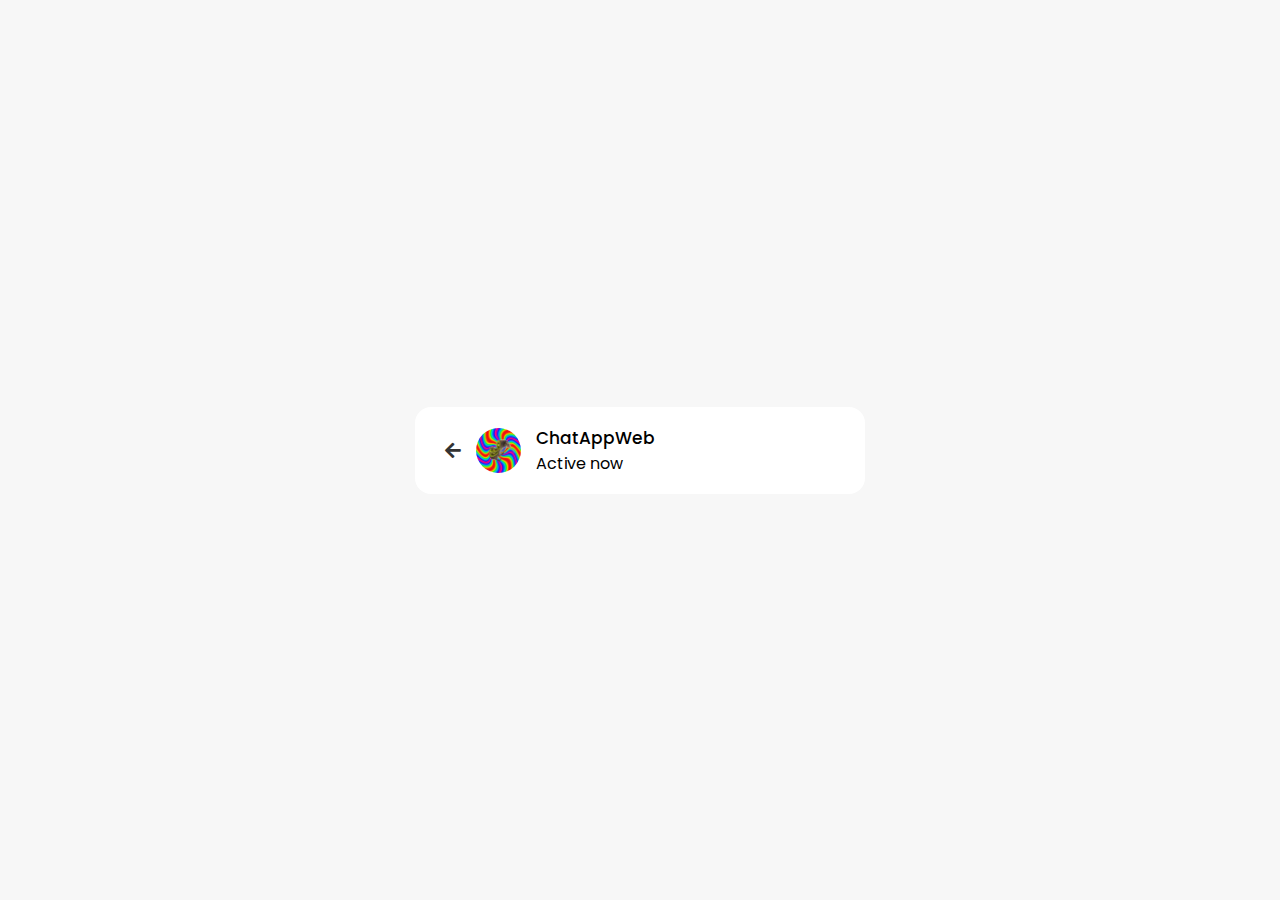
==== chat.html @ 97b1a99a "Agregue contenido html y css" ====
<!DOCTYPE html>
<html lang="en">
<head>
    <meta charset="UTF-8">
    <meta http-equiv="X-UA-Compatible" content="IE=edge">
    <meta name="viewport" content="width=device-width, initial-scale=1.0">
    <link rel="stylesheet" href="style.css">
    <link rel="stylesheet" href="https://cdnjs.cloudflare.com/ajax/libs/font-awesome/5.15.2/css/all.min.css"/>
    <title>ChatApp</title>
</head>
<body>
    <div class="wrapper">
        <section class="chat-area">
            <header>
                <a href="#"class="back-icon"><i class="fas fa-arrow-left"></i></a>
                <img src="img.jpg" alt="">
                <div class="details">
                    <span>ChatAppWeb</span>
                    <p>Active now</p>
                </div>
            </header>
            <div>
            </div>
        </section>
    </div>

</body>
</html>
---- style.css ----
@import url('https://fonts.googleapis.com/css2?family=Poppins:wght@200;300;400;500;600;700&display=swap');
*{
  margin: 0;
  padding: 0;
  box-sizing: border-box;
  text-decoration: none;
  font-family: 'Poppins', sans-serif;
}
body{
    display: flex;
    align-items: center;
    justify-content: center;
    min-height: 100vh;
    background-color: #f7f7f7;
}
.wrapper{
    background: #fff;
    width: 450px;
    border-radius: 16px;
    box-shadow: 0 0 128px 0 rgba(0,0,0,0.1)
                0 32px 64px -48px rgba(0,0,0,0.5);
}

/*Signup form CSS code*/
.form{
    padding: 25px 30px;
}
.form header{
    font-size: 25px;
    font-weight: 600;
    padding-bottom: 10px;
    border-bottom: 1px solid #e6e6e6;   
}
.form form{
    margin: 20px 0;
}
.form form .error-txt{
    color: #721c24;
    background:#f8d7da;
    padding: 8px 10px;
    text-align: center;
    border-radius: 5px;
    margin-bottom: 10px;
    border: 1px solid #f5c6cb;
}
.form form .field{
    display: flex;
    position: relative;
    flex-direction: column;
    margin-bottom: 10px;
}
.form form .field label{
    margin-bottom: 2px;
}
.form form .input input{
    outline: none;
}
.form form .input input{
    height: 40px;
    width: 100%;
    font-size: 16px;
    padding: 0 10px;
    border: 1px solid #ccc;
    border-radius: 5px;
}
.form form .image input{
    font-size: 17px;
}
.form form .button input{
    margin-top: 13px;
    height: 45px;
    border: none;
    font-size: 17px;
    font-weight: 400;
    background: #333;
    color: #fff;
    border-radius: 5px;
    cursor: pointer;
}
.form form .field i{
    position: absolute;
    right: 15px;
    color: #ccc;
    top: 70%;
    transform: translateY(-50%);
    cursor: pointer;
}
.form .link{
    text-align: center;
    margin: 10px 0;
    font-size: 17px;
}
.form .link a{
    color: #333;
}
.form .link a:hover{
    text-decoration: underline;
}

/*Users area css code*/
.users{
    padding: 25px 30px;
}
.users header,
.users-list a{
    display: flex;
    align-items: center;
    padding-bottom: 20px;
    justify-content: space-between;
    border-bottom: 1px solid #e6e6e6;
}
.wrapper img{
    object-fit: cover;
    border-radius: 50%;
}
:is(.users, .users-list) .content{
    display: flex;
    align-items: center;
}
.users header .content img{
    height: 50px;
    width: 50px;
}
:is(.users, .users-list) .details{
    color: #000;
    margin-left: 15px;
}
:is(.users, .users-list) .details span{
    font-size: 18px;
    font-weight: 500;
}
.users header .logout{
    color: #fff;
    font-size: 17px;
    padding: 7px 15px;
    background: #333;
    border-radius: 5px;
}
.users .search{
    margin: 20px 0;
    display: flex;
    align-items: center;
    position: relative;
    justify-content: space-between;
}
.users .search .text{
    font-size: 18px;
}
.users .search input{
   position: absolute;
   height: 42px;
   width: calc(100% - 50px);
   border: 1px solid #ccc;
   padding: 0 13px;
   font-size: 16px;
   border-radius: 5px;
   outline: none;
}
.users .search button{
    width: 47px;
    height: 42px;
    border: none;
    outline: none;
    color: #fff;
    background: #333;
    cursor: pointer;
    font-size: 17px;
    border-radius: 0 5px 5px 0;
}
.users-list{
    max-height: 350px;
    overflow-y: auto;
}
.users-list::-webkit-scrollbar{
    width: 0px;
}
.users-list a{
    margin-bottom: 10px;
    page-break-after: 10px;
    padding-right: 15px;
    border-bottom-color: #f1f1f1;
}
.users-list a:last-child{
    border: none;
    margin-bottom: 0px;
}
.users-list a .content img{
    height: 40px;
    width: 40px;
}
.users-list a .content p{
    color: #67676a;
}
.users-list a .status-dot{
    font-size: 12px;
    color: #468669;
}

/*We´ll use this class name in php to show offline status*/
.users-list a .status-dot.offline{
    color: #ccc;
}

/*Chat area CSS code*/
.chat-area header{
    display: flex;
    align-items: center;
    padding: 18px 30px;
}
.chat-area header .back-icon{
    font-size: 18px;
    color: #333;
    
}
.chat-area header img{
    height: 45px;
    width: 45px;
    margin: 0 15px;
}
.chat-area header span{
    font-size: 17px;
    font-weight: 500;
}
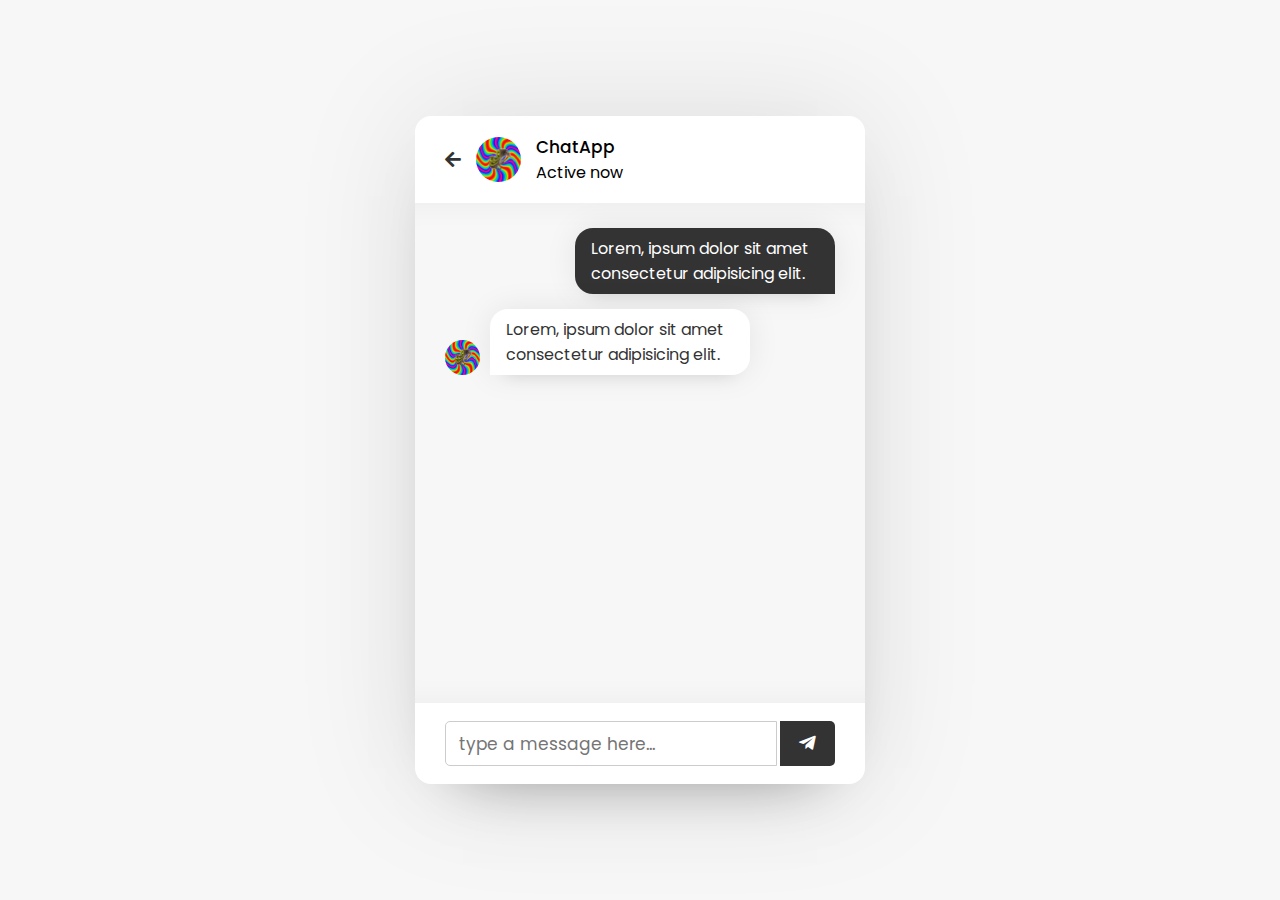
==== commit 2cc46d0f: "Agregue contenido CSS y modificaciones en chat.html" ====
--- a/chat.html
+++ b/chat.html
@@ -15,12 +15,27 @@
                 <a href="#"class="back-icon"><i class="fas fa-arrow-left"></i></a>
                 <img src="img.jpg" alt="">
                 <div class="details">
-                    <span>ChatAppWeb</span>
+                    <span>ChatApp</span>
                     <p>Active now</p>
                 </div>
             </header>
-            <div>
+            <div class="chat-box">
+                <div class="chat outgoing">
+                    <div class="details">
+                        <p>Lorem, ipsum dolor sit amet consectetur adipisicing elit.</p>
+                    </div>
+                </div>
+                <div class="chat incoming">
+                    <img src="img.jpg" alt="">
+                    <div class="details">
+                        <p>Lorem, ipsum dolor sit amet consectetur adipisicing elit.</p>
+                    </div>
+                </div>
             </div>
+            <form action="#" class="typing-area">
+                <input type="text" placeholder="type a message here...">
+                <button><i class="fab fa-telegram-plane"></i></button>
+            </form>
         </section>
     </div>
 
--- a/style.css
+++ b/style.css
@@ -17,8 +17,8 @@
     background: #fff;
     width: 450px;
     border-radius: 16px;
-    box-shadow: 0 0 128px 0 rgba(0,0,0,0.1)
-                0 32px 64px -48px rgba(0,0,0,0.5);
+    box-shadow: 0 0 128px 0 rgba(0,0,0,0.1),
+              0 32px 64px -48px rgba(0,0,0,0.5);
 }
 
 /*Signup form CSS code*/
@@ -171,7 +171,7 @@
     max-height: 350px;
     overflow-y: auto;
 }
-.users-list::-webkit-scrollbar{
+:is(.users-list, .chat-box)::-webkit-scrollbar{
     width: 0px;
 }
 .users-list a{
@@ -220,4 +220,86 @@
 .chat-area header span{
     font-size: 17px;
     font-weight: 500;
+}
+.chat-box{
+  position: relative;
+  min-height: 500px;
+  max-height: 500px;
+  overflow-y: auto;
+  padding: 10px 30px 20px 30px;
+  background: #f7f7f7;
+  box-shadow: inset 0 32px 32px -32px rgb(0 0 0 / 5%),
+              inset 0 -32px 32px -32px rgb(0 0 0 / 5%);
+}
+.chat-box .text{
+  position: absolute;
+  top: 45%;
+  left: 50%;
+  width: calc(100% - 50px);
+  text-align: center;
+  transform: translate(-50%, -50%);
+}
+.chat-box .chat{
+  margin: 15px 0;
+}
+.chat-box .chat p{
+  word-wrap: break-word;
+  padding: 8px 16px;
+  box-shadow: 0 0 32px rgb(0 0 0 / 8%),
+              0rem 16px 16px -16px rgb(0 0 0 / 10%);
+}
+.chat-box .outgoing{
+  display: flex;
+}
+.chat-box .outgoing .details{
+  margin-left: auto;
+  max-width: calc(100% - 130px);
+}
+.outgoing .details p{
+  background: #333;
+  color: #fff;
+  border-radius: 18px 18px 0 18px;
+}
+.chat-box .incoming{
+  display: flex;
+  align-items: flex-end;
+}
+.chat-box .incoming img{
+  height: 35px;
+  width: 35px;
+}
+.chat-box .incoming .details{
+  margin-right: auto;
+  margin-left: 10px;
+  max-width: calc(100% - 130px);
+}
+.incoming .details p{
+  background: #fff;
+  color: #333;
+  border-radius: 18px 18px 18px 0;
+}
+
+.chat-area .typing-area{
+    padding: 18px 30px;
+    display: flex;
+    justify-content: space-between;
+}
+.typing-area input{
+    height: 45px;
+    width: calc(100% - 58px);
+    font-size: 17px;
+    border: 1px solid #ccc;
+    padding: 0 13px;
+    border-radius: 5px 0 0 5px;
+    outline: none;
+}
+.typing-area button{
+    width: 55px;
+    border: none;
+    outline: none;
+    background: #333;
+    color: #fff;
+    font-size: 19px;
+    cursor: pointer;
+    border-radius: 0 5px 5px 0;
 }